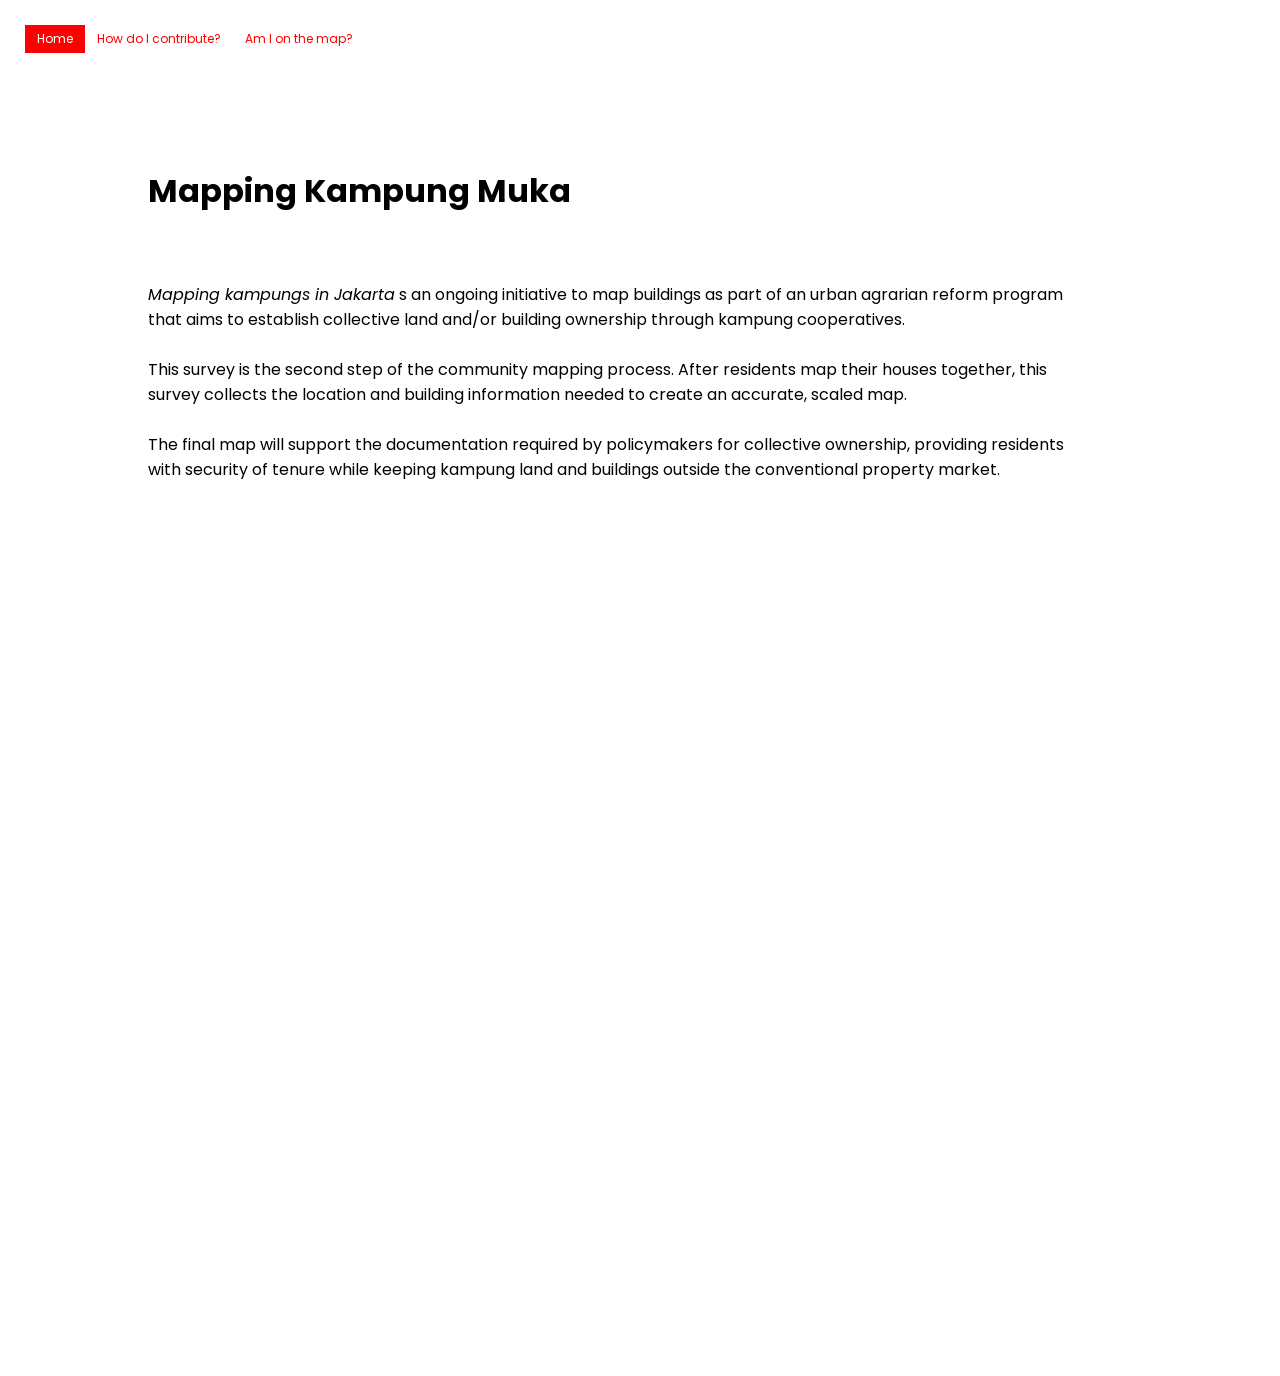
==== index.html @ 743b38e7 "Draft 01 Kampung Mapping Jakarta is an ongoing initiative to map buildings as part of an urban agrar" ====
<!DOCTYPE html>
<html>
<head>
    <title>Mapping Kampung in Jakarta</title>
    <link rel="stylesheet" href="css/style.css"> 
    <meta charset='utf-8' />
</head>
<body>
    <div class="topnav">
        <a class="active" href="index.html">Home</a>
        <a href="crowdsourcing.html">How do I contribute?</a>
        <a href="map.html">Am I on the map?</a>

    </div>
    <div class="description">
        <h1>Mapping Kampung Muka</h1>

        <p><i>Mapping kampungs in Jakarta</i> s an ongoing initiative to map buildings as part of an urban agrarian reform program that aims to establish collective land and/or building ownership through kampung cooperatives.
            <br><br> 
            This survey is the second step of the community mapping process. After residents map their houses together, this survey collects the location and building information needed to create an accurate, scaled map.
            <br><br> 
            The final map will support the documentation required by policymakers for collective ownership, providing residents with security of tenure while keeping kampung land and buildings outside the conventional property market.
            <br><br><br>
        </p>
    <div>  
        <iframe src="https://www.google.com/maps/embed?pb=!1m18!1m12!1m3!1d3471.099182613441!2d106.81593137432817!3d-6.134666793852194!2m3!1f0!2f0!3f0!3m2!1i1024!2i768!4f13.1!3m3!1m2!1s0x2e6a1dffe1868f91%3A0xe368b38f96867223!2sJl.%20Kp.%20Muka%2C%20RW.4%2C%20Ancol%2C%20Kec.%20Pademangan%2C%20Jkt%20Utara%2C%20Daerah%20Khusus%20Ibukota%20Jakarta%2014430%2C%20Indonesia!5e1!3m2!1sen!2ssg!4v1789802800322!5m2!1sen!2ssg" width="410" height="550" style="border:0;" allowfullscreen="" loading="lazy" referrerpolicy="strict-origin-when-cross-origin">
    
    </div>
</div>

</body>
</html>
---- css/style.css ----
@import url('https://fonts.googleapis.com/css2?family=Poppins:ital,wght@0,400;0,600;1,400&display=swap');

body {
  margin:0;
  padding: 25px;
  font-family: 'Poppins', sans-serif;
}

.topnav {
  overflow: hidden;
  background-color: white;
}

.topnav a {
  float: left;
  color: #ff0000;
  text-align: center;
  padding: 5px 12px;
  text-decoration: none;
  font-size: 12px;
}

.topnav a:hover {
  background-color: white;
  color: black;
}

.topnav a.active {
  background-color: #ff0000;
  color: white;
}

.description {
 padding-left: 10%;
 padding-right: 15%;
 padding-bottom: 20%;
 height: 100%;
}

h1{
  padding-top: 10%;
  padding-bottom: 5%;
}
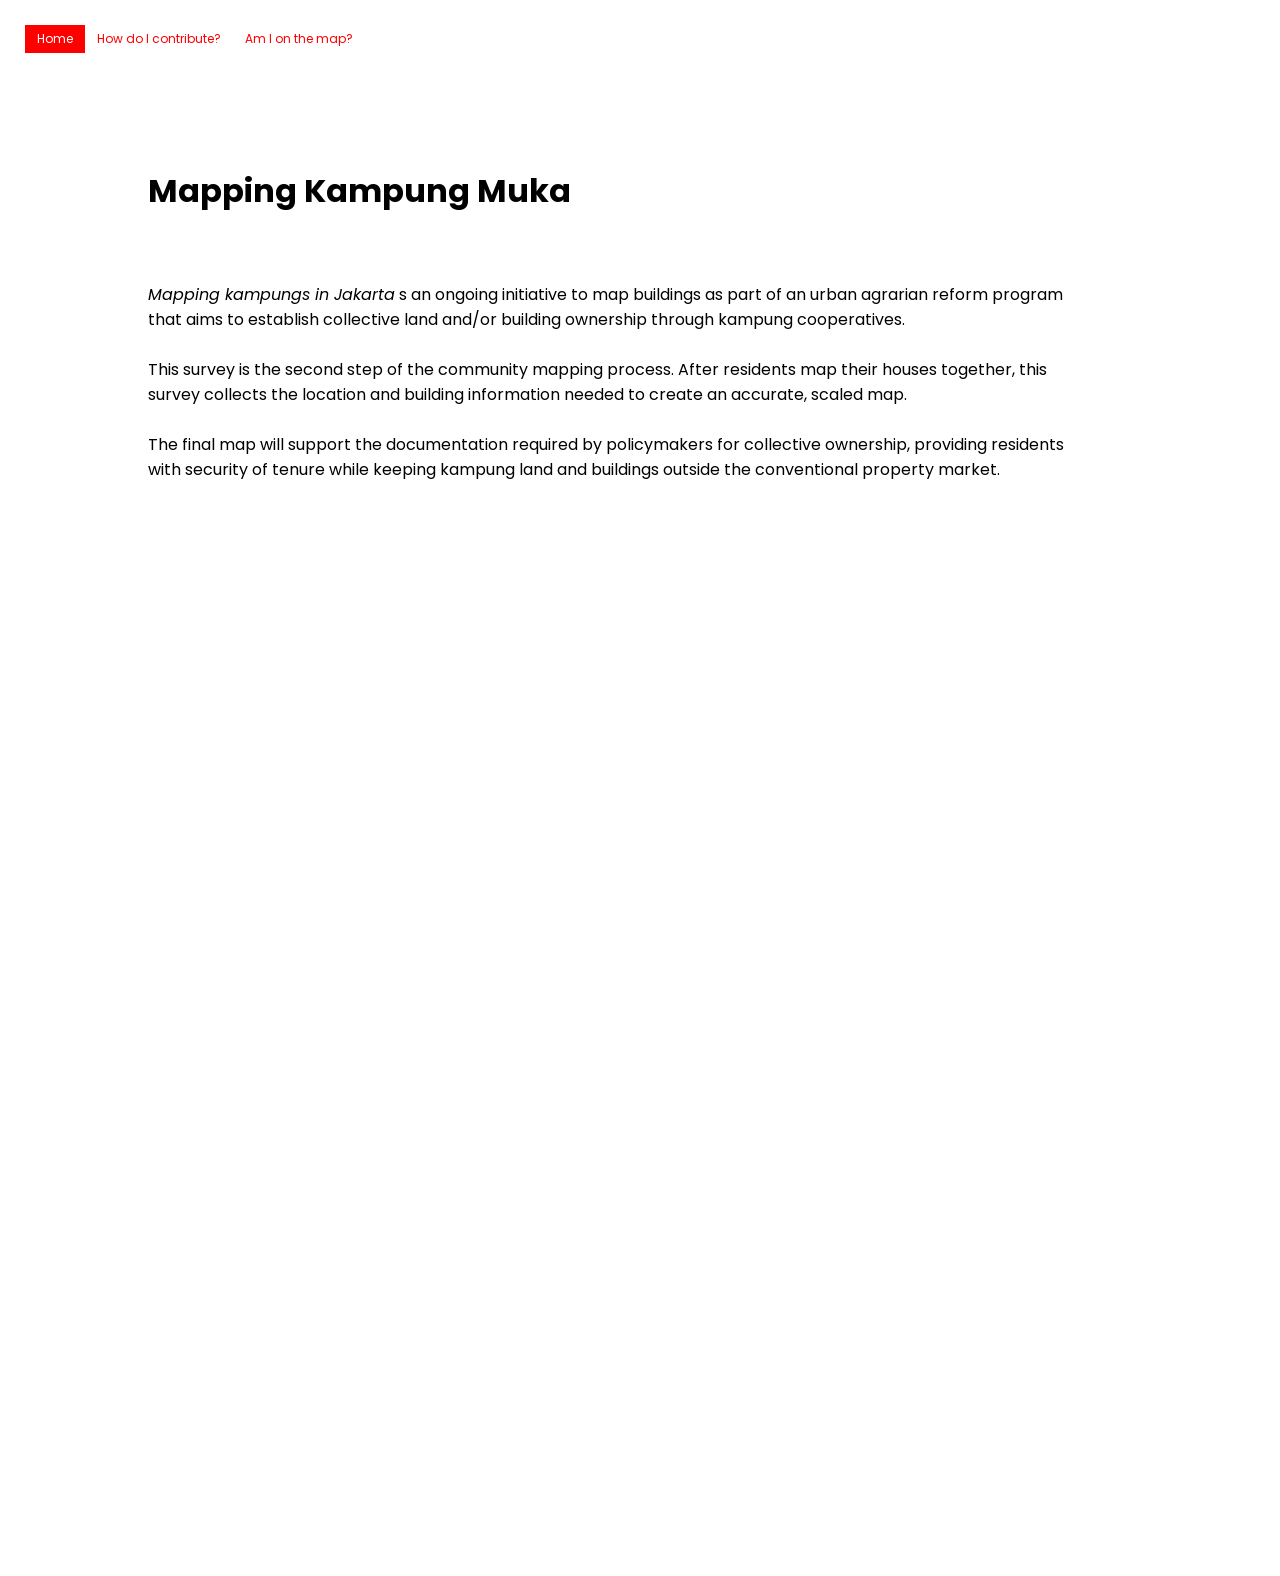
==== commit 96baa764: "Draft 02 edit map so it can responsively change according to screen aspect ration" ====
--- a/index.html
+++ b/index.html
@@ -22,10 +22,9 @@
             The final map will support the documentation required by policymakers for collective ownership, providing residents with security of tenure while keeping kampung land and buildings outside the conventional property market.
             <br><br><br>
         </p>
-    <div>  
-        <iframe src="https://www.google.com/maps/embed?pb=!1m18!1m12!1m3!1d3471.099182613441!2d106.81593137432817!3d-6.134666793852194!2m3!1f0!2f0!3f0!3m2!1i1024!2i768!4f13.1!3m3!1m2!1s0x2e6a1dffe1868f91%3A0xe368b38f96867223!2sJl.%20Kp.%20Muka%2C%20RW.4%2C%20Ancol%2C%20Kec.%20Pademangan%2C%20Jkt%20Utara%2C%20Daerah%20Khusus%20Ibukota%20Jakarta%2014430%2C%20Indonesia!5e1!3m2!1sen!2ssg!4v1789802800322!5m2!1sen!2ssg" width="410" height="550" style="border:0;" allowfullscreen="" loading="lazy" referrerpolicy="strict-origin-when-cross-origin">
-    
-    </div>
+        <div class="form-container">
+         <iframe  src="https://www.google.com/maps/embed?pb=!1m18!1m12!1m3!1d3471.099182613441!2d106.81593137432817!3d-6.134666793852194!2m3!1f0!2f0!3f0!3m2!1i1024!2i768!4f13.1!3m3!1m2!1s0x2e6a1dffe1868f91%3A0xe368b38f96867223!2sJl.%20Kp.%20Muka%2C%20RW.4%2C%20Ancol%2C%20Kec.%20Pademangan%2C%20Jkt%20Utara%2C%20Daerah%20Khusus%20Ibukota%20Jakarta%2014430%2C%20Indonesia!5e1!3m2!1sen!2ssg!4v1789802800322!5m2!1sen!2ssg" style="border:0;" allowfullscreen="" loading="lazy" referrerpolicy="strict-origin-when-cross-origin" frameborder="0" scrolling="yes"></iframe>
+        </div>  
 </div>
 
 </body>
--- a/css/style.css
+++ b/css/style.css
@@ -40,4 +40,22 @@
 h1{
   padding-top: 10%;
   padding-bottom: 5%;
+}
+css.form-container {
+  width: 100%;       /* Spans the full width of your website's section */
+  max-width: 800px;  /* Optional: Prevents the form from stretching too wide on desktop */
+  margin: 0 auto;    /* Centers the form on the page */
+}
+
+.form-container iframe {
+  width: 100%;       /* Fully responsive width */
+  height: 750px;     /* Fixed height to ensure the form fields are visible */
+  border: none;
+}
+
+/* Optional: Make it taller on mobile phones if the form fields stack */
+@media screen and (max-width: 480px) {
+  .form-container iframe {
+    height: 900px;   
+  }
 }
